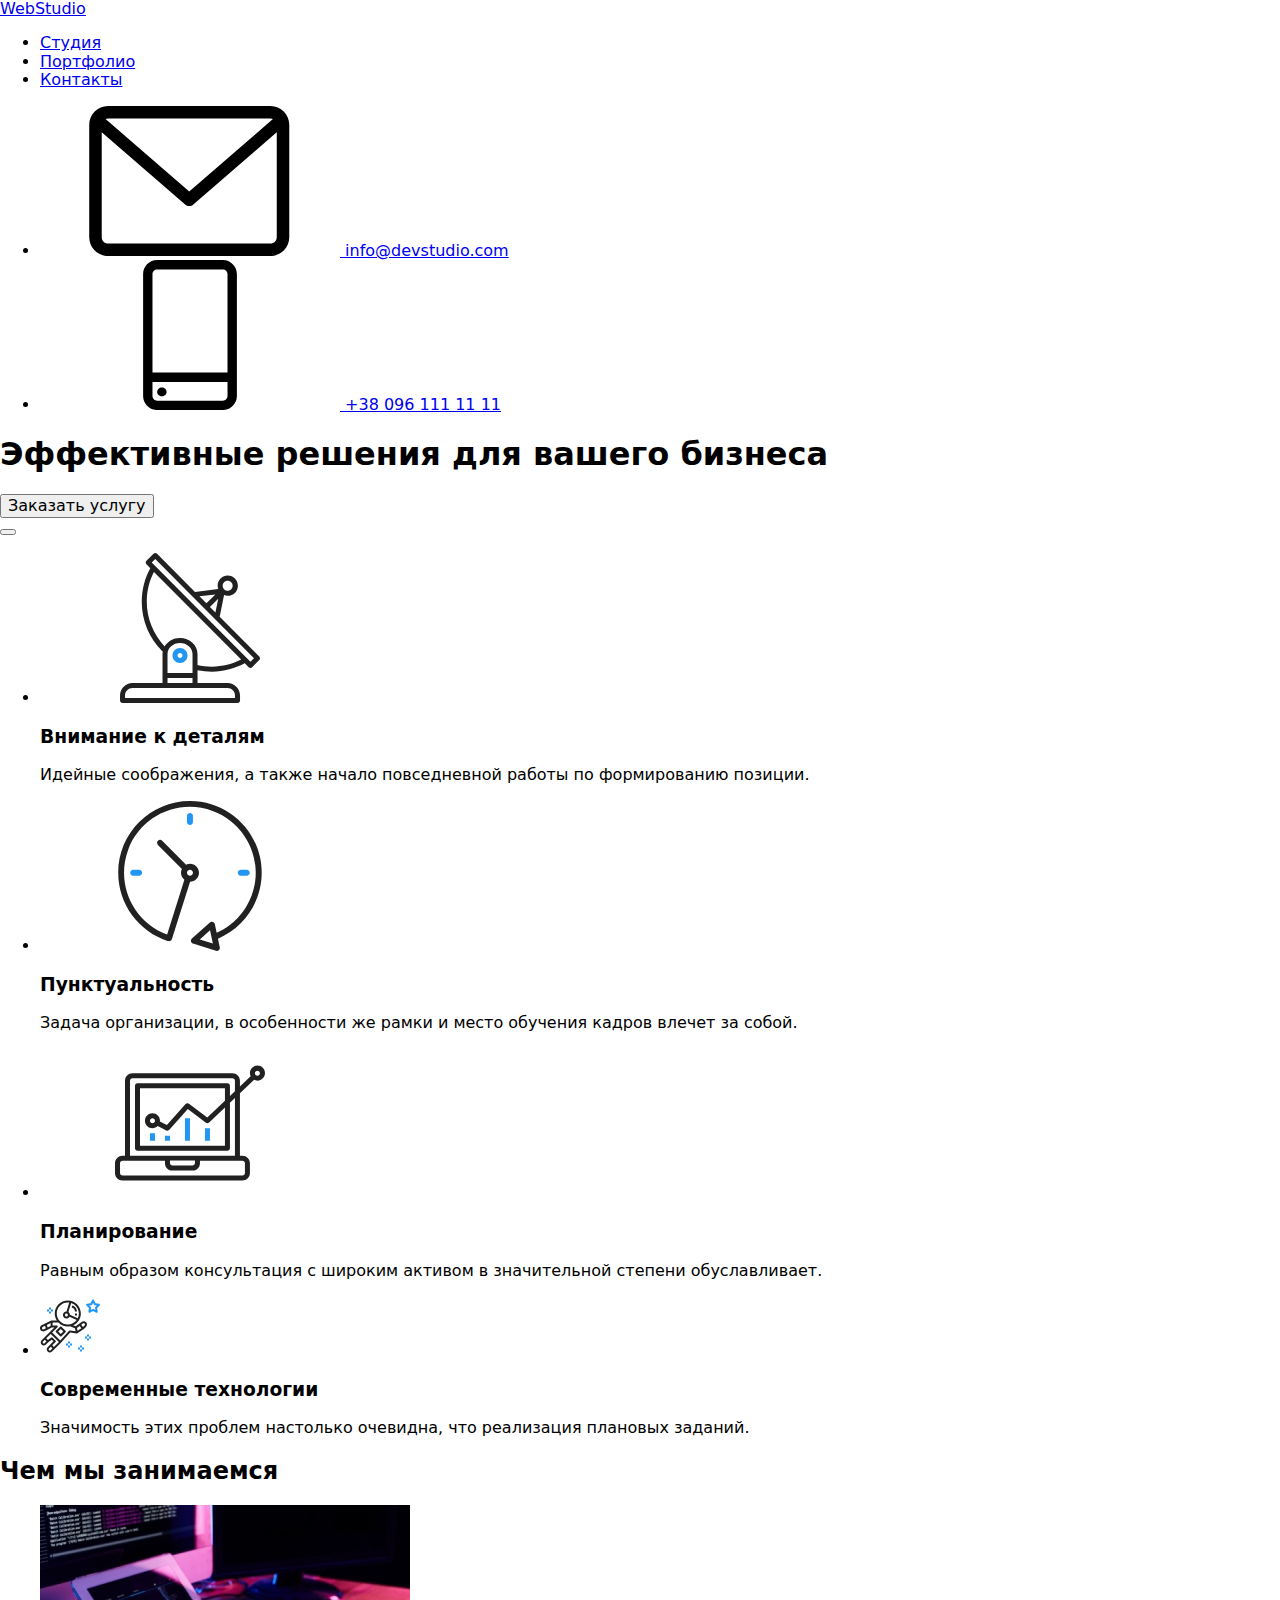
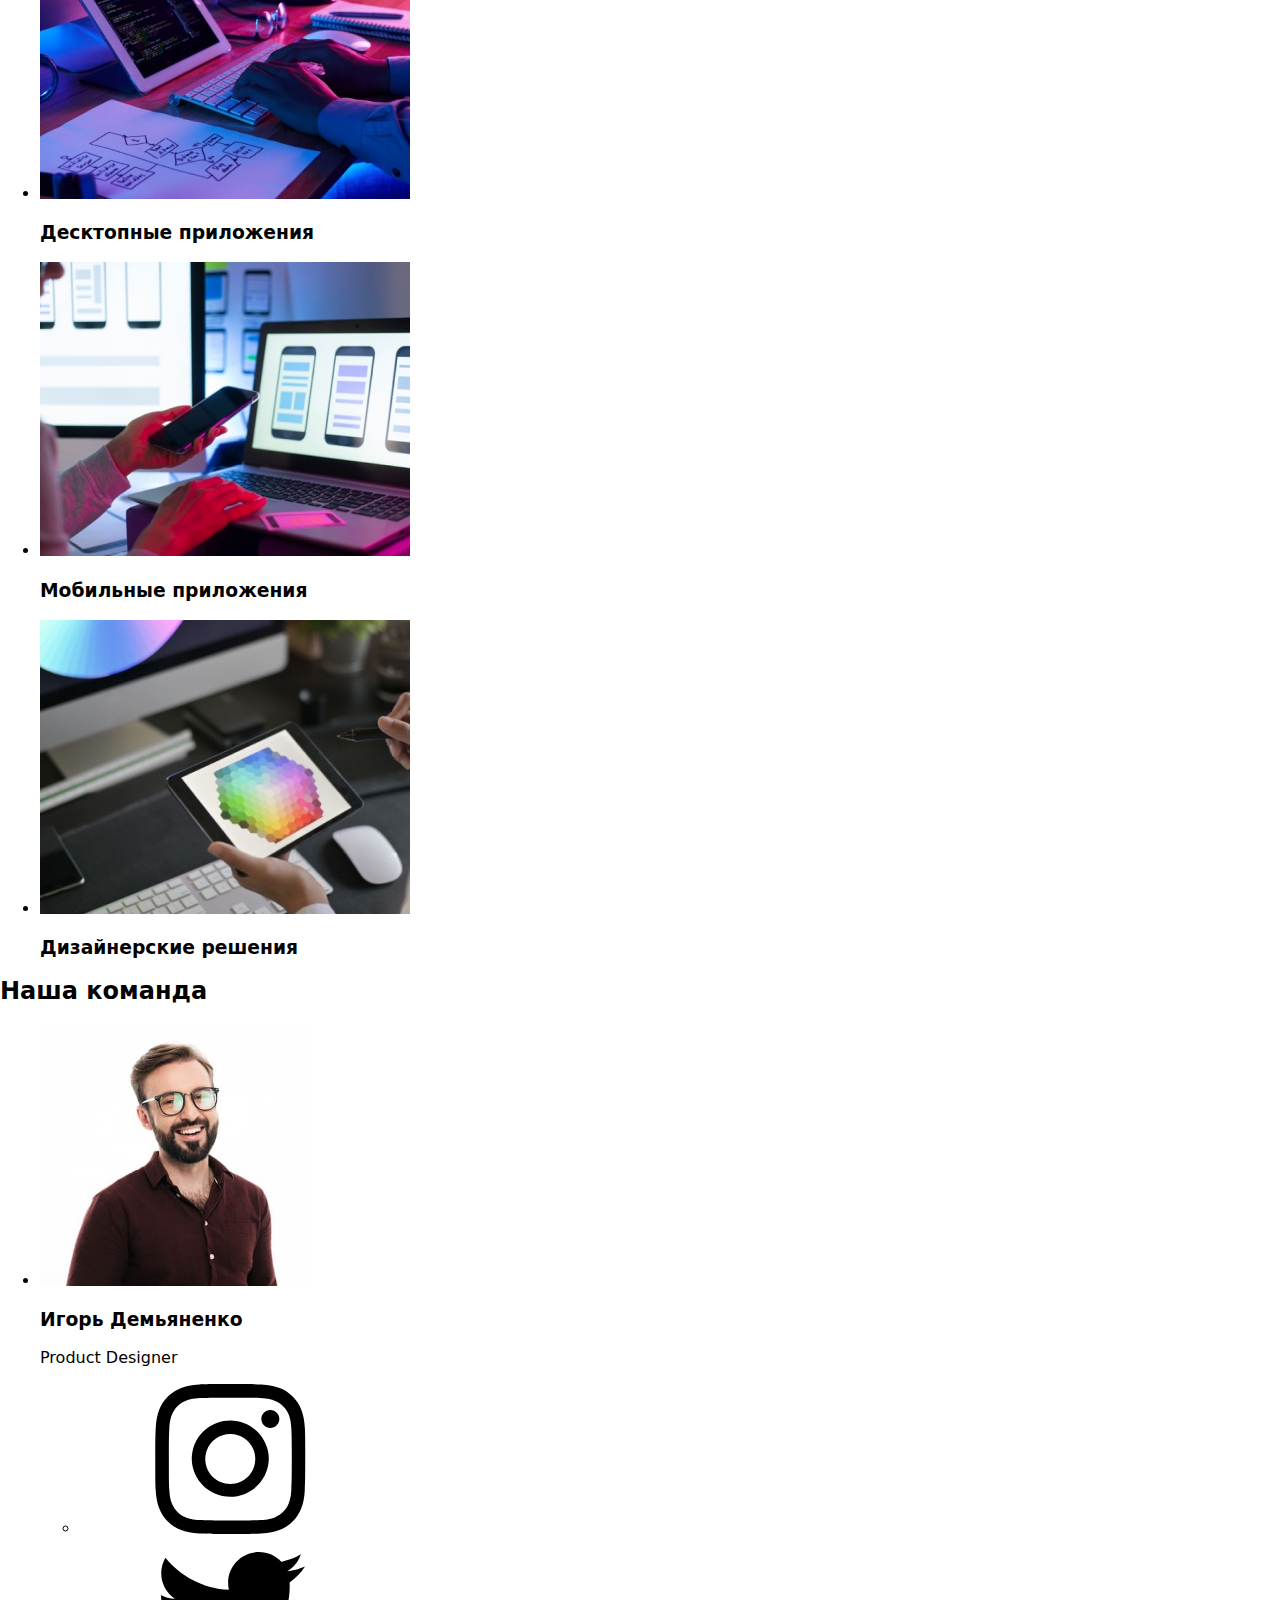
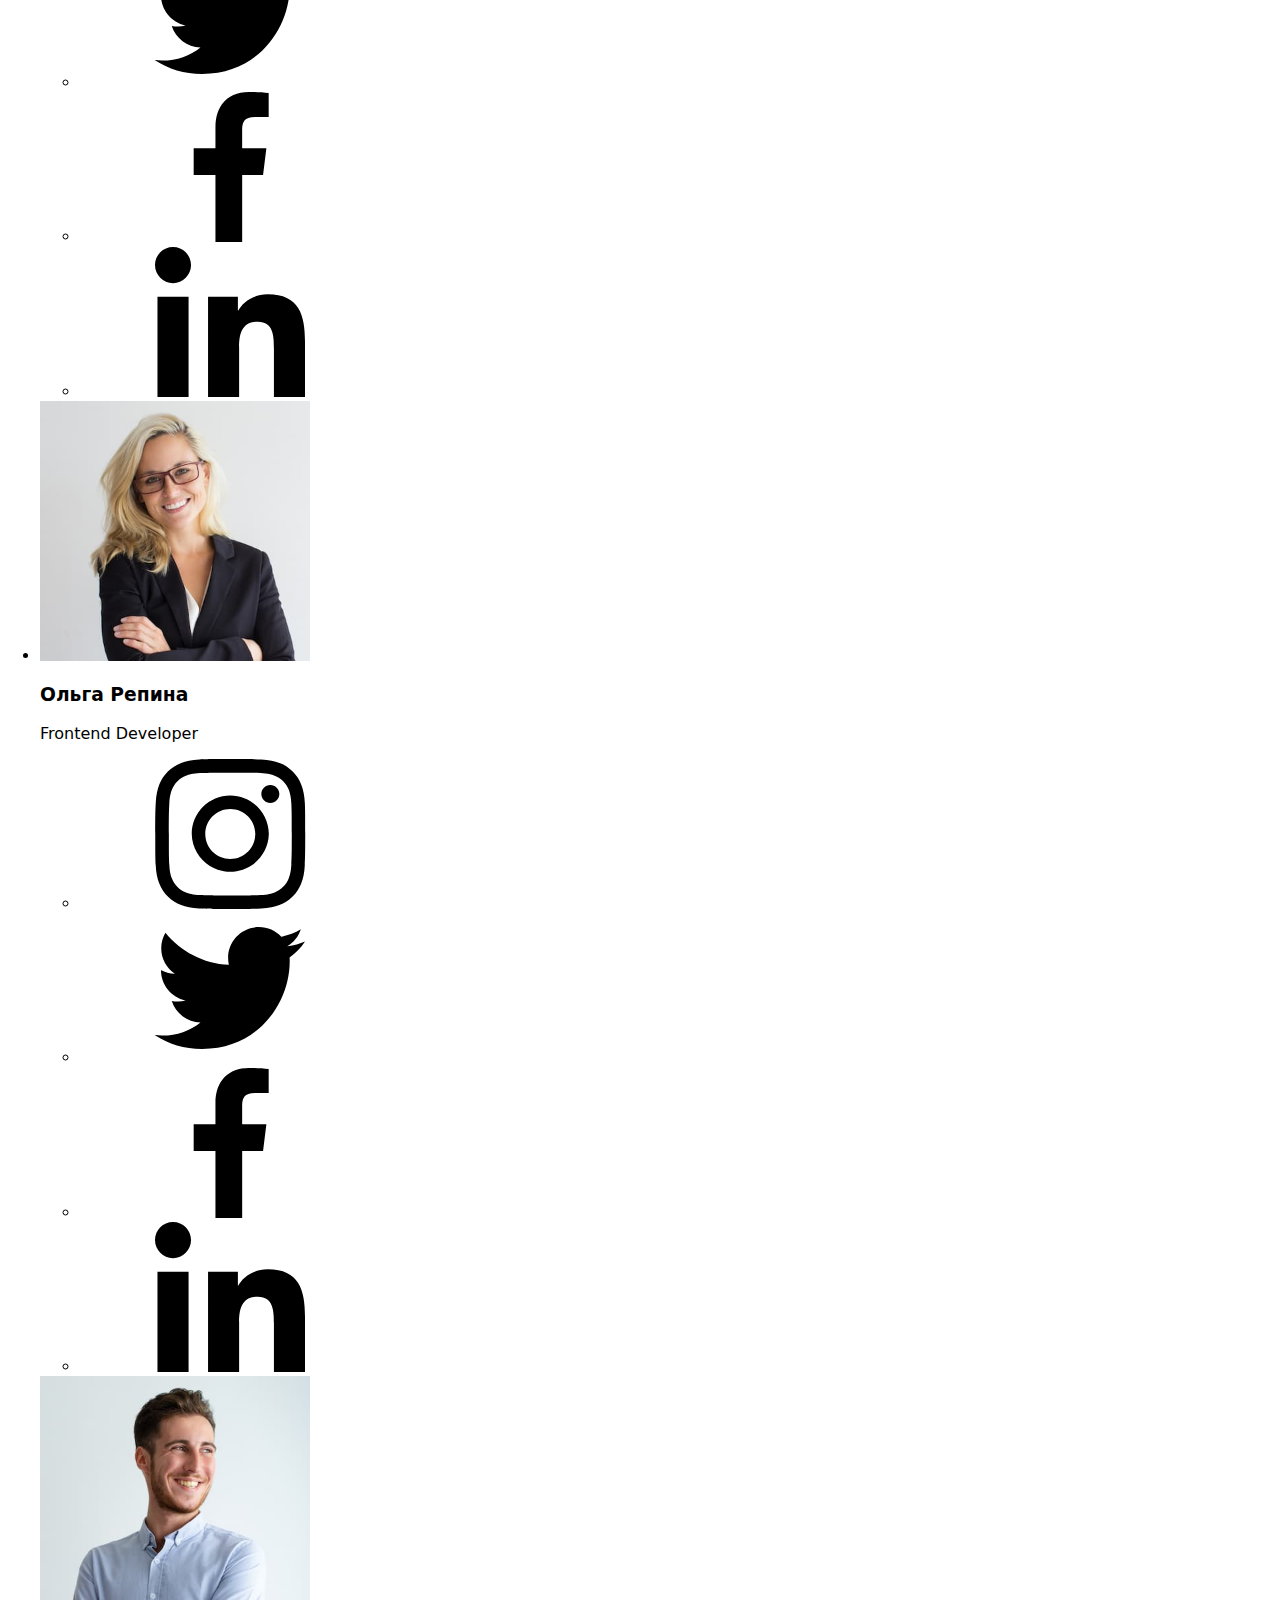
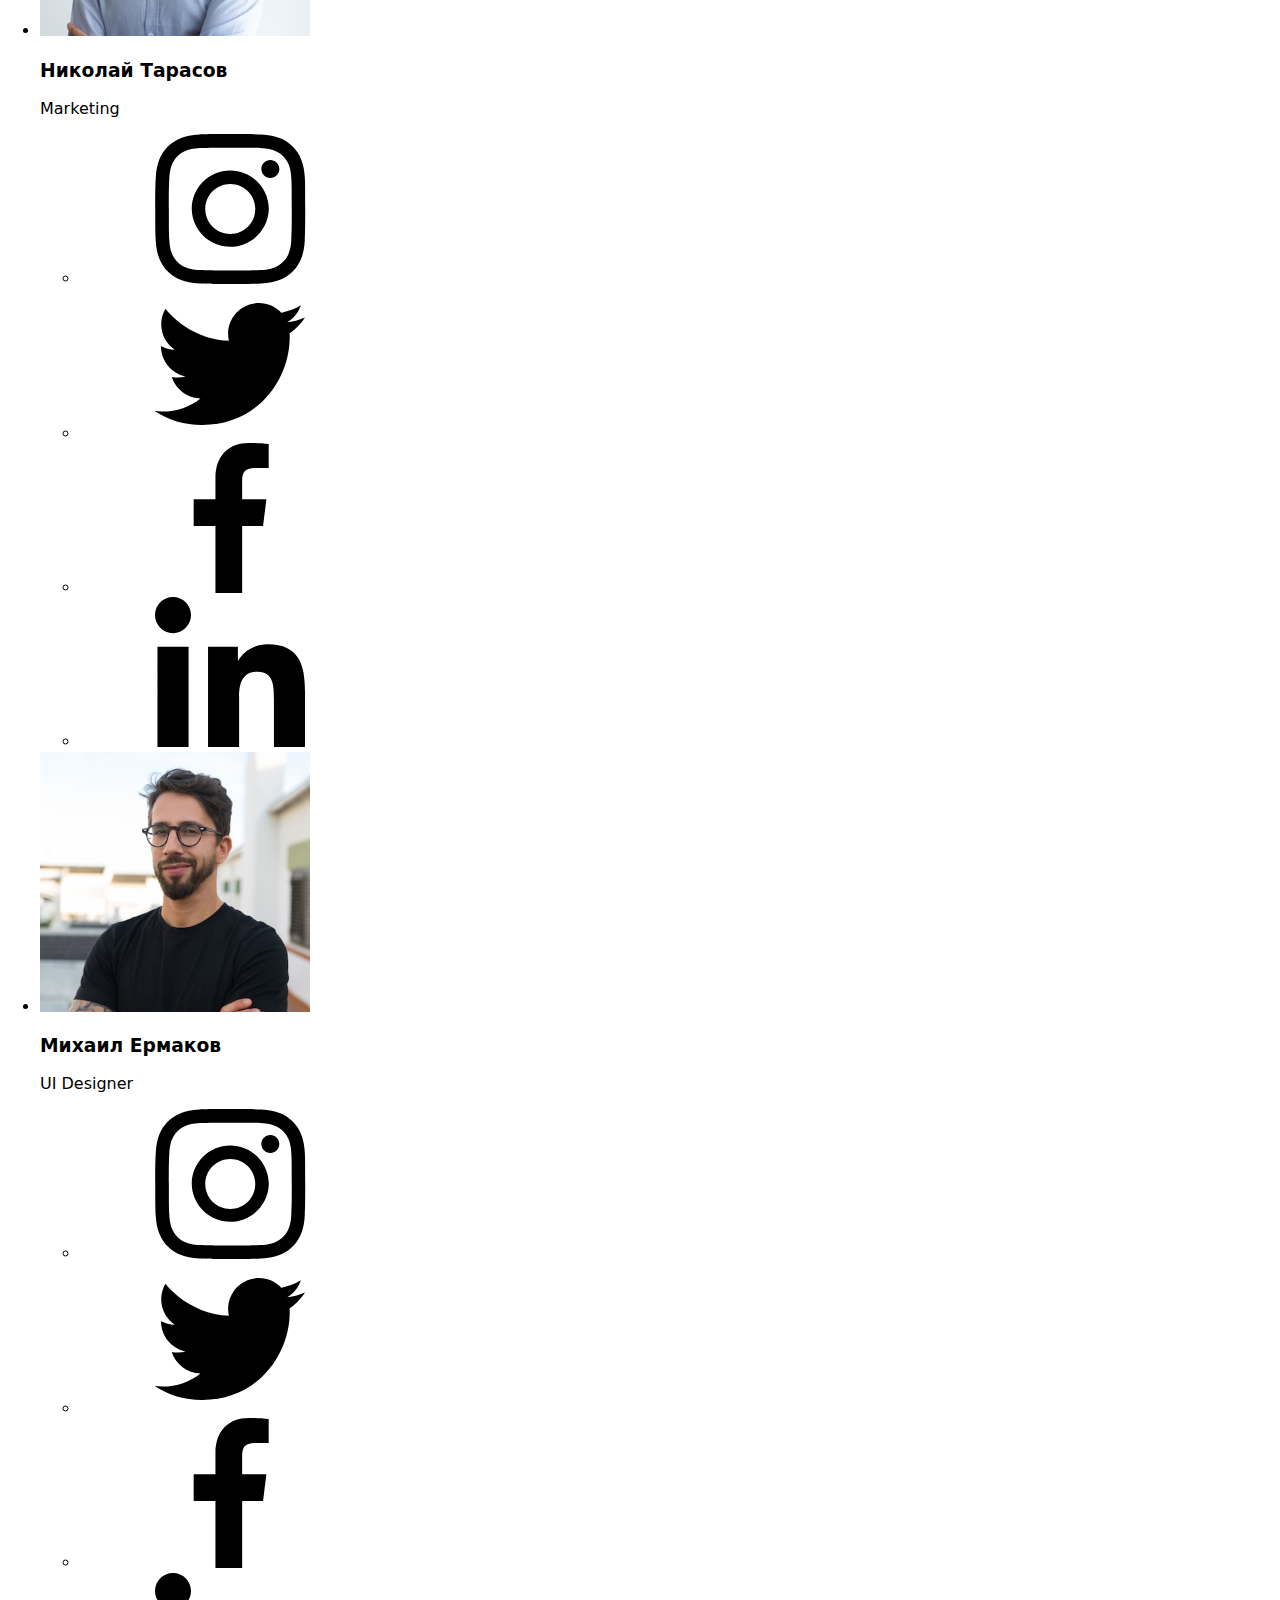
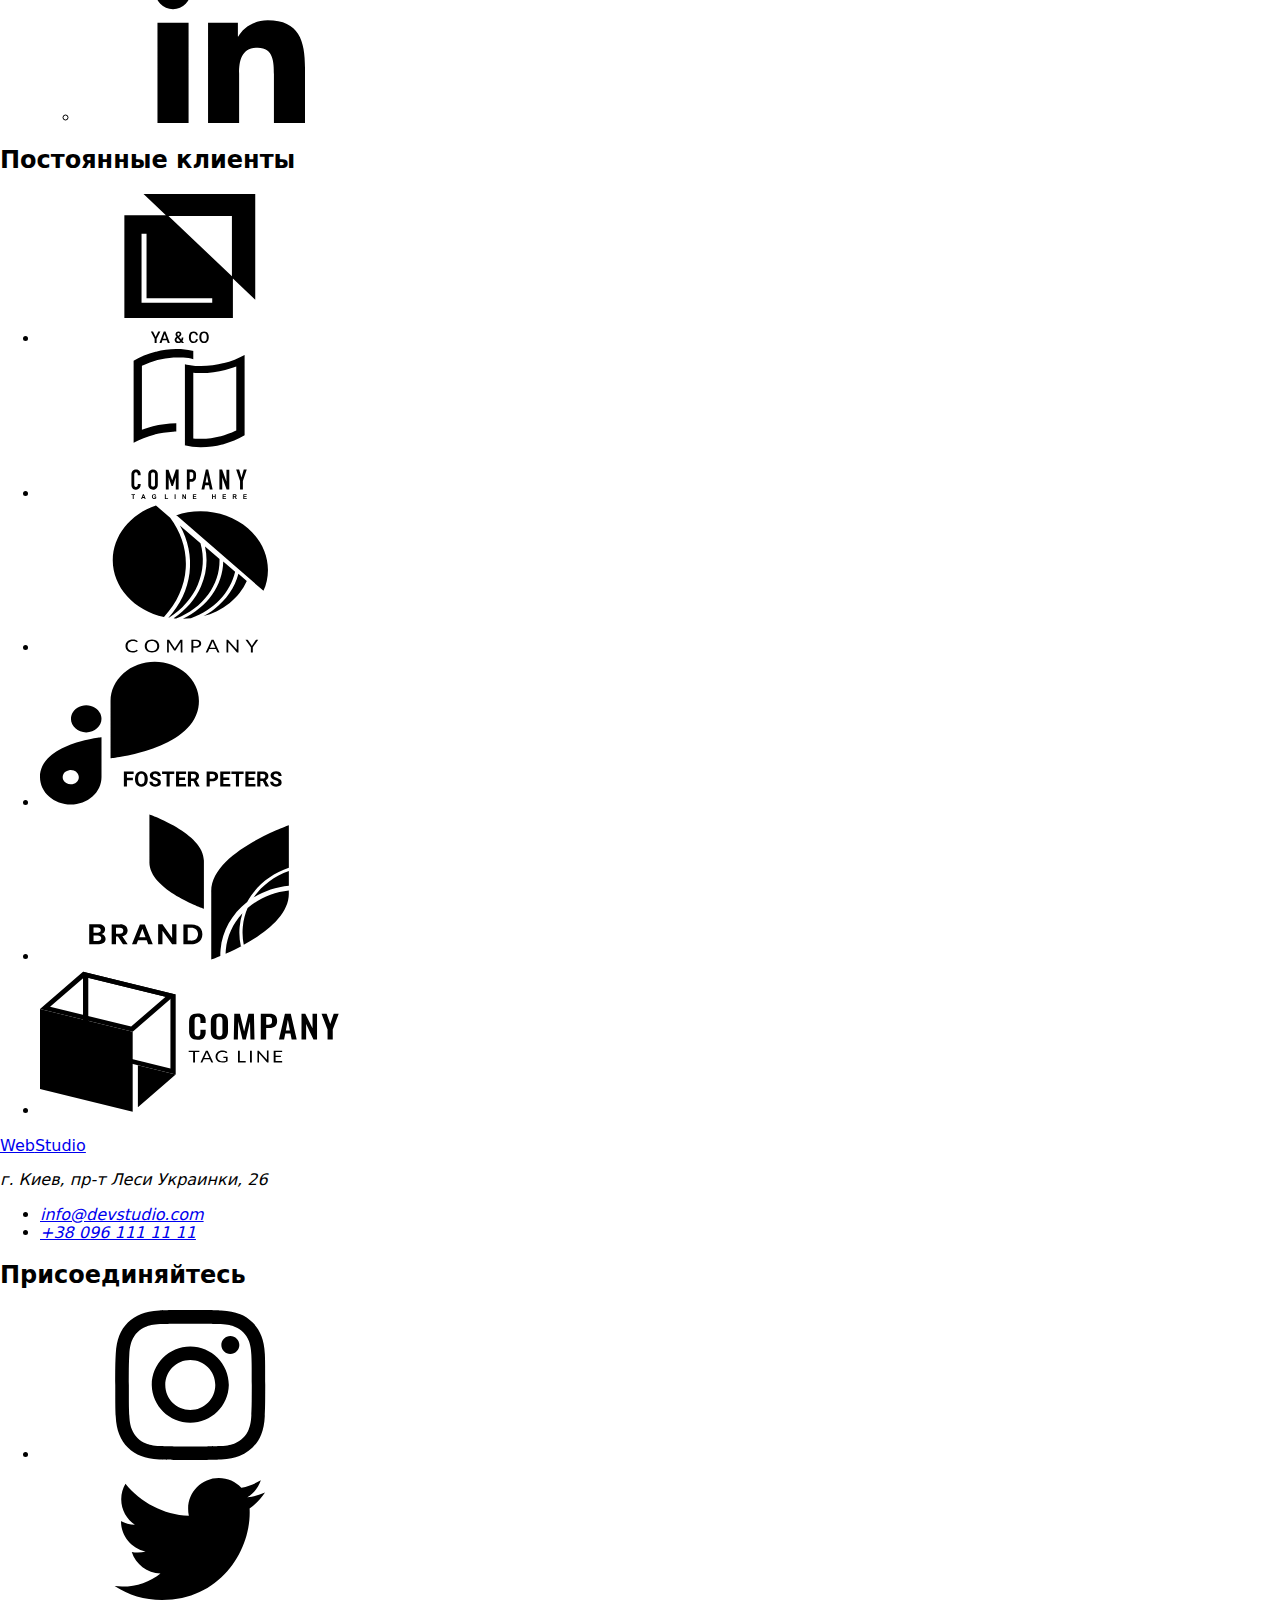
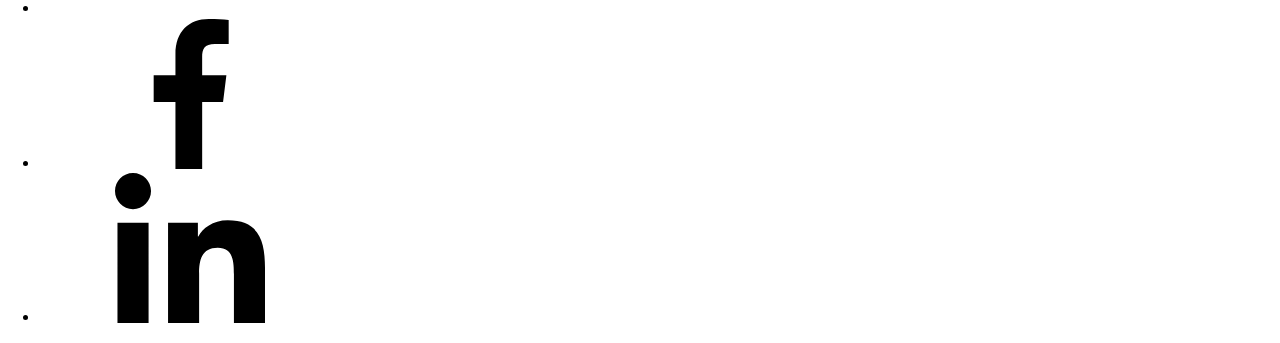
==== index.html @ 9a1c15b3 "hkjhkj" ====
<!DOCTYPE html>
<html lang="ru">
<head>
    <meta charset="UTF-8">
    <meta http-equiv="X-UA-Compatible" content="IE=edge">
    <meta name="viewport" content="width=device-width, initial-scale=1.0">
    <link rel="stylesheet" href="https://cdnjs.cloudflare.com/ajax/libs/modern-normalize/1.0.0/modern-normalize.min.css"/>
    <link rel="stylesheet" href="./dist/css/main.min.css">
    <link rel="preconnect" href="https://fonts.gstatic.com">
    <link href="https://fonts.googleapis.com/css2?family=Raleway:wght@700&family=Roboto:wght@400;500;700;900&display=swap"
          rel="stylesheet">
    <title>Homework HTML+CSS of Yusupow E.</title>
</head>
<body>
    <!-- Header -->
    <header class="page-header">
        <div class="container">
            <nav class="navigation-menu">
                <a href="./index.html" class="logo"><span class="logo-half">Web</span>Studio</a>
                <ul class="list nav-list">
                    <li class="nav-items"> <a href="./index.html" class="nav-link link current">Студия</a></li>
                    <li class="nav-items"> <a href="./portfolio.html" class="nav-link link">Портфолио</a></li>
                    <li class="nav-items"> <a href="#" class="nav-link link">Контакты</a></li>
                </ul>
            </nav>
            <ul class="list contact-list">
                <li class="contact-items"> 
                    <a href="mailto:info@devstudio.com" class="contact-link link">
                        <svg class="mail-icon">
                            <use href="./images/sprite.svg#envelope"></use>
                        </svg>
                        info@devstudio.com
                    </a>
                </li>

                <li class="contact-items">  
                    <a href="tel:+380961111111" class="contact-link link">
                        <svg class="phone-icon">
                            <use href="./images/sprite.svg#smartphone"></use>
                        </svg>
                        +38 096 111 11 11
                    </a>
                </li>
            </ul>
        </div>
        
    </header>
    <!-- /Header -->

    <!-- Main content -->
    <!-- <div class="container"></div> -->
    <main>
        <!-- Hero -->
        <section class="hero">
            <div class="container">
                <h1 class="hero-title">Эффективные решения для вашего бизнеса</h1>
                <button type="button" class="hero-btn" data-modal-open>Заказать услугу</button>
                
                <div class="backdrop is-hidden" data-modal>
                    <div class="modal">
                        <button class="btn-close" data-modal-close></button>
                    </div>
                </div>

            </div>
        </section>
        <!-- /Hero -->
                
        <!-- About features section -->
        <section class="features-section">
            <div class="container">
                <ul class="list features-set">
                    <li class="feature-item">
                        <div class="feature-icons-container">
                            <svg  class="feature-icons">
                                <use href="./images/sprite.svg#antenna"></use>
                             </svg>
                        </div>
                        <h3 class="feature-title">Внимание к деталям</h3>
                        <p class="feature-description">Идейные соображения, а также начало повседневной работы по формированию позиции.</p>
                    </li>
                    <li class="feature-item">
                        <div class="feature-icons-container">
                            <svg class="feature-icons">
                                <use href="./images/sprite.svg#clock"></use>
                            </svg>
                        </div>
                       
                        <h3 class="feature-title">Пунктуальность</h3>
                        <p class="feature-description">Задача организации, в особенности же рамки и место обучения кадров влечет за собой.</p>
                    </li>
                    <li class="feature-item">
                        <div class="feature-icons-container">
                            <svg  class="feature-icons">
                            <use href="./images/sprite.svg#diagram"></use>
                        </svg>
                        </div>
                        
                        <h3 class="feature-title">Планирование</h3>
                        <p class="feature-description">Равным образом консультация с широким активом в значительной степени обуславливает.</p>
                    </li>
                    <li class="feature-item">
                        <div class="feature-icons-container">
                            <svg  class="feature-icons" width="60" height="60">
                            <use href="./images/sprite.svg#astronaut"></use>
                        </svg>
                        </div>
                        
                        <h3 class="feature-title">Современные технологии</h3>
                        <p class="feature-description">Значимость этих проблем настолько очевидна, что реализация плановых заданий.</p>
                    </li>
                </ul>
            </div>
        </section>
        <!-- /About features section -->
        
        <!-- About services section -->
        <section class="services-section">
            <div class="container">
                <h2 class="service-title">Чем мы занимаемся</h2>
                <ul class="list service-set">
                    <li class="service-item">
                        <div class="service-thumb">
                            <img src="./images/box1.jpg" alt="website development" height="294" width="370">
                            <h3 class="service-type">
                                Десктопные приложения
                            </h3>
                        </div>
                    </li>
                    
                    <li class="service-item">
                        <div class="service-thumb">
                            <img src="./images/box2.jpg" alt="webdesign creation" height="294" width="370">
                            <h3 class="service-type">
                                Мобильные приложения
                            </h3>
                        </div>
                    </li>
                    
                    <li class="service-item">
                        <div class="service-thumb">
                            <img src="./images/box3.jpg" alt="developer tools" height="294" width="370">
                            <h3 class="service-type">
                                Дизайнерские решения
                            </h3>
                        </div>
                    </li>
                </ul>
            </div>    
        </section>
        <!-- /About services section -->

        <!-- About team section -->
        <section class="team-section">
            <div class="container">
                <h2 class="team-title">Наша команда</h2>
                <ul class="list team-set">
                    <li class="team-card">
                        <img src="./images/pdesigner.jpg" alt="member of the team" height="260" width="270">
                        <div class="card-member">
                            <h3 class="team-member">Игорь Демьяненко</h3>
                            <p class="profession">Product Designer</p>
                            <ul class="member-icons">
                                <li class="member-items"> 
                                    <a class="member-link" href="#" area-label="Иконка Инстаграм">
                                        <svg class="member-svg-icon">
                                            <use href="./images/sprite.svg#instagram"></use>
                                        </svg>
                                    </a>
                                    
                               </li>
                                <li class="member-items"> 
                                    <a class="member-link" href="#" area-label="Иконка Твиттер">
                                        <svg class="member-svg-icon">
                                            <use href="./images/sprite.svg#twitter"></use>
                                        </svg>
                                    </a>
                                    
                                </li>
                                <li class="member-items"> 
                                    <a class="member-link" href="#" area-label="Иконка Фейсбук">
                                        <svg class="member-svg-icon">
                                            <use href="./images/sprite.svg#facebook"></use>
                                        </svg>
                                    </a>
                                    
                                </li>
                                <li class="member-items"> 
                                    <a class="member-link" href="#" area-label="Иконка Линкедин">
                                        <svg class="member-svg-icon">
                                            <use href="./images/sprite.svg#linkedin"></use>
                                        </svg>
                                    </a>
                                    
                                </li>
                            </ul>
                        </div>
                    </li>

                    <li class="team-card">
                        <img src="./images/fdeveloper.jpg" alt="member of the team" height="260" width="270">
                        <div class="card-member">
                            <h3 class="team-member">Ольга Репина</h3>
                            <p class="profession">Frontend Developer</p>
                            <ul class="member-icons">
                                <li class="member-items">
                                    <a class="member-link" href="#" area-label="Иконка Инстаграм">
                                        <svg class="member-svg-icon">
                                            <use href="./images/sprite.svg#instagram"></use>
                                        </svg>
                                    </a>
                                
                                </li>
                                <li class="member-items">
                                    <a class="member-link" href="#" area-label="Иконка Твиттер">
                                        <svg class="member-svg-icon">
                                            <use href="./images/sprite.svg#twitter"></use>
                                        </svg>
                                    </a>
                                
                                </li>
                                <li class="member-items">
                                    <a class="member-link" href="#" area-label="Иконка Фейсбук">
                                        <svg class="member-svg-icon">
                                            <use href="./images/sprite.svg#facebook"></use>
                                        </svg>
                                    </a>
                                
                                </li>
                                <li class="member-items">
                                    <a class="member-link" href="#" area-label="Иконка Линкедин">
                                        <svg class="member-svg-icon">
                                            <use href="./images/sprite.svg#linkedin"></use>
                                        </svg>
                                    </a>
                                
                                </li>
                            </ul>
                        </div>

                    </li>

                    <li class="team-card">
                        <img src="./images/marketing.jpg" alt="member of the team" height="260" width="270">  
                        <div class="card-member">
                            <h3 class="team-member">Николай Тарасов</h3>
                            <p class="profession">Marketing</p>
                            <ul class="member-icons">
                                <li class="member-items">
                                    <a class="member-link" href="#" area-label="Иконка Инстаграм">
                                        <svg class="member-svg-icon">
                                            <use href="./images/sprite.svg#instagram"></use>
                                        </svg>
                                    </a>
                                
                                </li>
                                <li class="member-items">
                                    <a class="member-link" href="#" area-label="Иконка Твиттер">
                                        <svg class="member-svg-icon">
                                            <use href="./images/sprite.svg#twitter"></use>
                                        </svg>
                                    </a>
                                
                                </li>
                                <li class="member-items">
                                    <a class="member-link" href="#" area-label="Иконка Фейсбук">
                                        <svg class="member-svg-icon">
                                            <use href="./images/sprite.svg#facebook"></use>
                                        </svg>
                                    </a>
                                
                                </li>
                                <li class="member-items">
                                    <a class="member-link" href="#" area-label="Иконка Линкедин">
                                        <svg class="member-svg-icon">
                                            <use href="./images/sprite.svg#linkedin"></use>
                                        </svg>
                                    </a>
                                
                                </li>
                            </ul>
                        </div>
                    </li>

                    <li class="team-card">
                        
                        <img src="./images/uldesigner.jpg" alt="member of the team" height="260" width="270">
                        <div class="card-member">
                            <h3 class="team-member">Михаил Ермаков</h3>
                            <p class="profession">UI Designer</p>
                            <ul class="member-icons">
                                <li class="member-items">
                                    <a class="member-link" href="#" area-label="Иконка Инстаграм">
                                        <svg class="member-svg-icon">
                                            <use href="./images/sprite.svg#instagram"></use>
                                        </svg>
                                    </a>
                                
                                </li>
                                <li class="member-items">
                                    <a class="member-link" href="#" area-label="Иконка Твиттер">
                                        <svg class="member-svg-icon">
                                            <use href="./images/sprite.svg#twitter"></use>
                                        </svg>
                                    </a>
                                
                                </li>
                                <li class="member-items">
                                    <a class="member-link" href="#" area-label="Иконка Фейсбук">
                                        <svg class="member-svg-icon">
                                            <use href="./images/sprite.svg#facebook"></use>
                                        </svg>
                                    </a>
                                
                                </li>
                                <li class="member-items">
                                    <a class="member-link" href="#" area-label="Иконка Линкедин">
                                        <svg class="member-svg-icon">
                                            <use href="./images/sprite.svg#linkedin"></use>
                                        </svg>
                                    </a>
                                
                                </li>
                            </ul>
                        </div>
                    </li>                 
                </ul>
            </div>
        </section>
        <!-- /About team section -->
        <section class="regular-customers">
            <div class="container">
                <h2 class="customers-title">Постоянные клиенты</h2>
                <ul class="customers-list">
                    <li class="customer-items">
                        <a class="customer-link" href="#" area-label="Иконка YA & CO">
                            <svg class="customer-icons">
                                <use href="./images/sprite.svg#yaco"></use>
                            </svg>
                        </a>
                        
                    </li>
                    <li class="customer-items">
                        <a class="customer-link" href="#" area-label="Иконка Tagline Here">
                            <svg class="customer-icons">
                                <use href="./images/sprite.svg#cth"></use>
                            </svg>
                        </a>
                        
                    </li>
                    <li class="customer-items">
                        <a class="customer-link" href="#" area-label="Иконка Company">
                            <svg class="customer-icons">
                                <use href="./images/sprite.svg#company"></use>
                            </svg>
                        </a>
                        
                    </li>
                    <li class="customer-items">
                        <a class="customer-link" href="#" area-label="Иконка Foster Peters">
                            <svg class="customer-icons">
                                <use href="./images/sprite.svg#fosterpeters"></use>
                            </svg>
                        </a>
                        
                    </li>
                    <li class="customer-items">
                        <a class="customer-link" href="#" area-label="Иконка Brand">
                            <svg class="customer-icons">
                                <use href="./images/sprite.svg#brand"></use>
                            </svg>
                        </a>
                        
                    </li>
                    <li class="customer-items">
                        <a class="customer-link" href="#" area-label="Иконка Company Tag Line">
                            <svg class="customer-icons">
                                <use href="./images/sprite.svg#tagline"></use>
                            </svg>
                        </a>
                        
                    </li>
                </ul>
            </div>
        
        </section>
    </main>
    <!-- /Main content -->

    <!-- Footer -->
    <footer class="footer-section">
        <div class="container footer">
            <div class="footer-main">
                <a href="./index.html" class="logo footer-logo"><span class="logo-half">Web</span>Studio</a>
                <address>
                    <p class="location">г. Киев, пр-т Леси Украинки, 26</p>
                    <ul class="list contact-list contact-footer">
                        <li>
                            <a href="mailto:info@devstudio.com" class="contact-link link">info@devstudio.com</a>
                        </li>
                        <li>
                            <a href="tel:+380961111111" class="contact-link link">+38 096 111 11 11</a>
                        </li>
                    </ul>
                </address>
            </div>
            <div class="join">
                <h2 class="join-title">Присоединяйтесь</h2>
                <ul class="join-icons-list">
                    <li class="join-items">
                        <a class="join-link" href="#" area-label="Иконка Инстаграм">
                            <svg class="join-svg-icon">
                                <use href="./images/sprite.svg#instagram"></use>
                            </svg>
                        </a>
                
                    </li>
                    <li class="join-items">
                        <a class="join-link" href="#" area-label="Иконка Твиттер">
                            <svg class="join-svg-icon">
                                <use href="./images/sprite.svg#twitter"></use>
                            </svg>
                        </a>
                
                    </li>
                    <li class="join-items">
                        <a class="join-link" href="#" area-label="Иконка Фейсбук">
                            <svg class="join-svg-icon">
                                <use href="./images/sprite.svg#facebook"></use>
                            </svg>
                        </a>
                
                    </li>
                    <li class="join-items">
                        <a class="join-link" href="#" area-label="Иконка Линкедин">
                            <svg class="join-svg-icon">
                                <use href="./images/sprite.svg#linkedin"></use>
                            </svg>
                        </a>
                
                    </li>
                </ul>
            </div>
        </div>
       
    </footer>
    <!-- /Footer -->
    <script src="./JS/modal.js"></script>
</body>
</html>
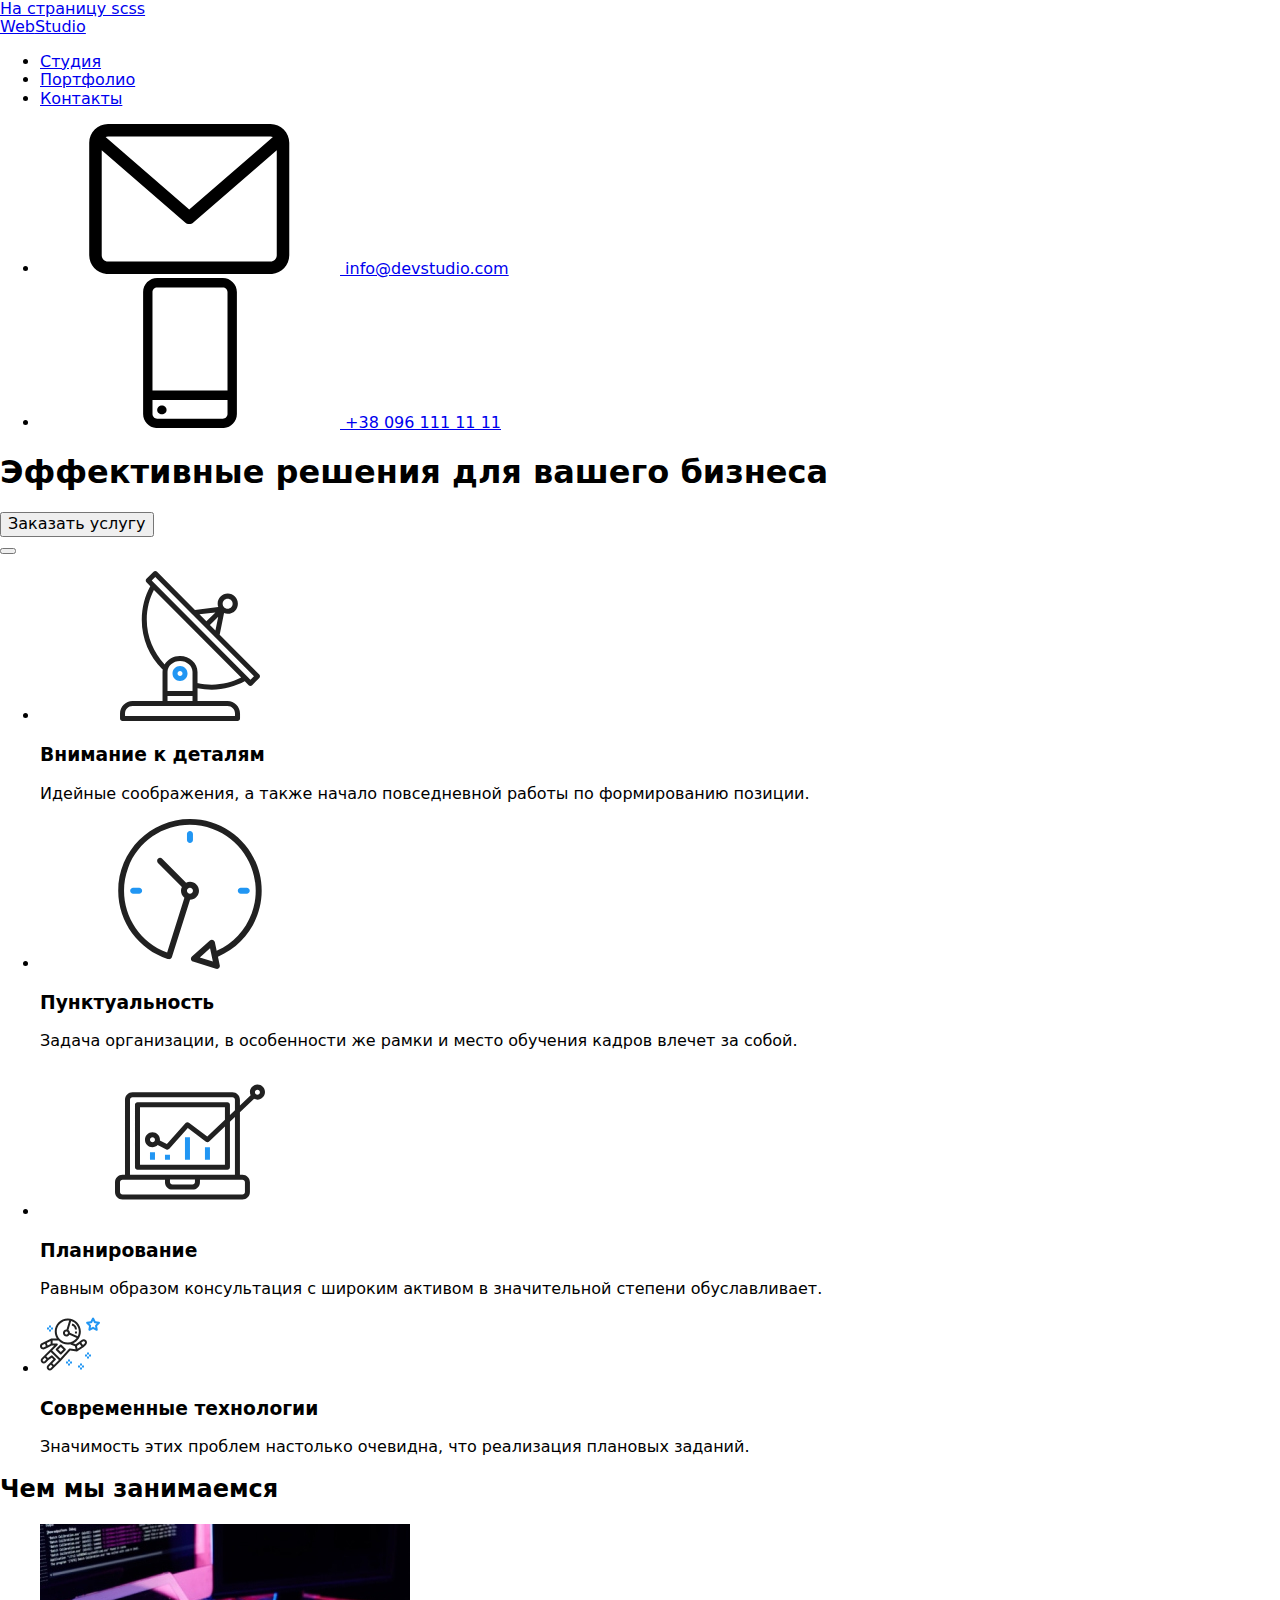
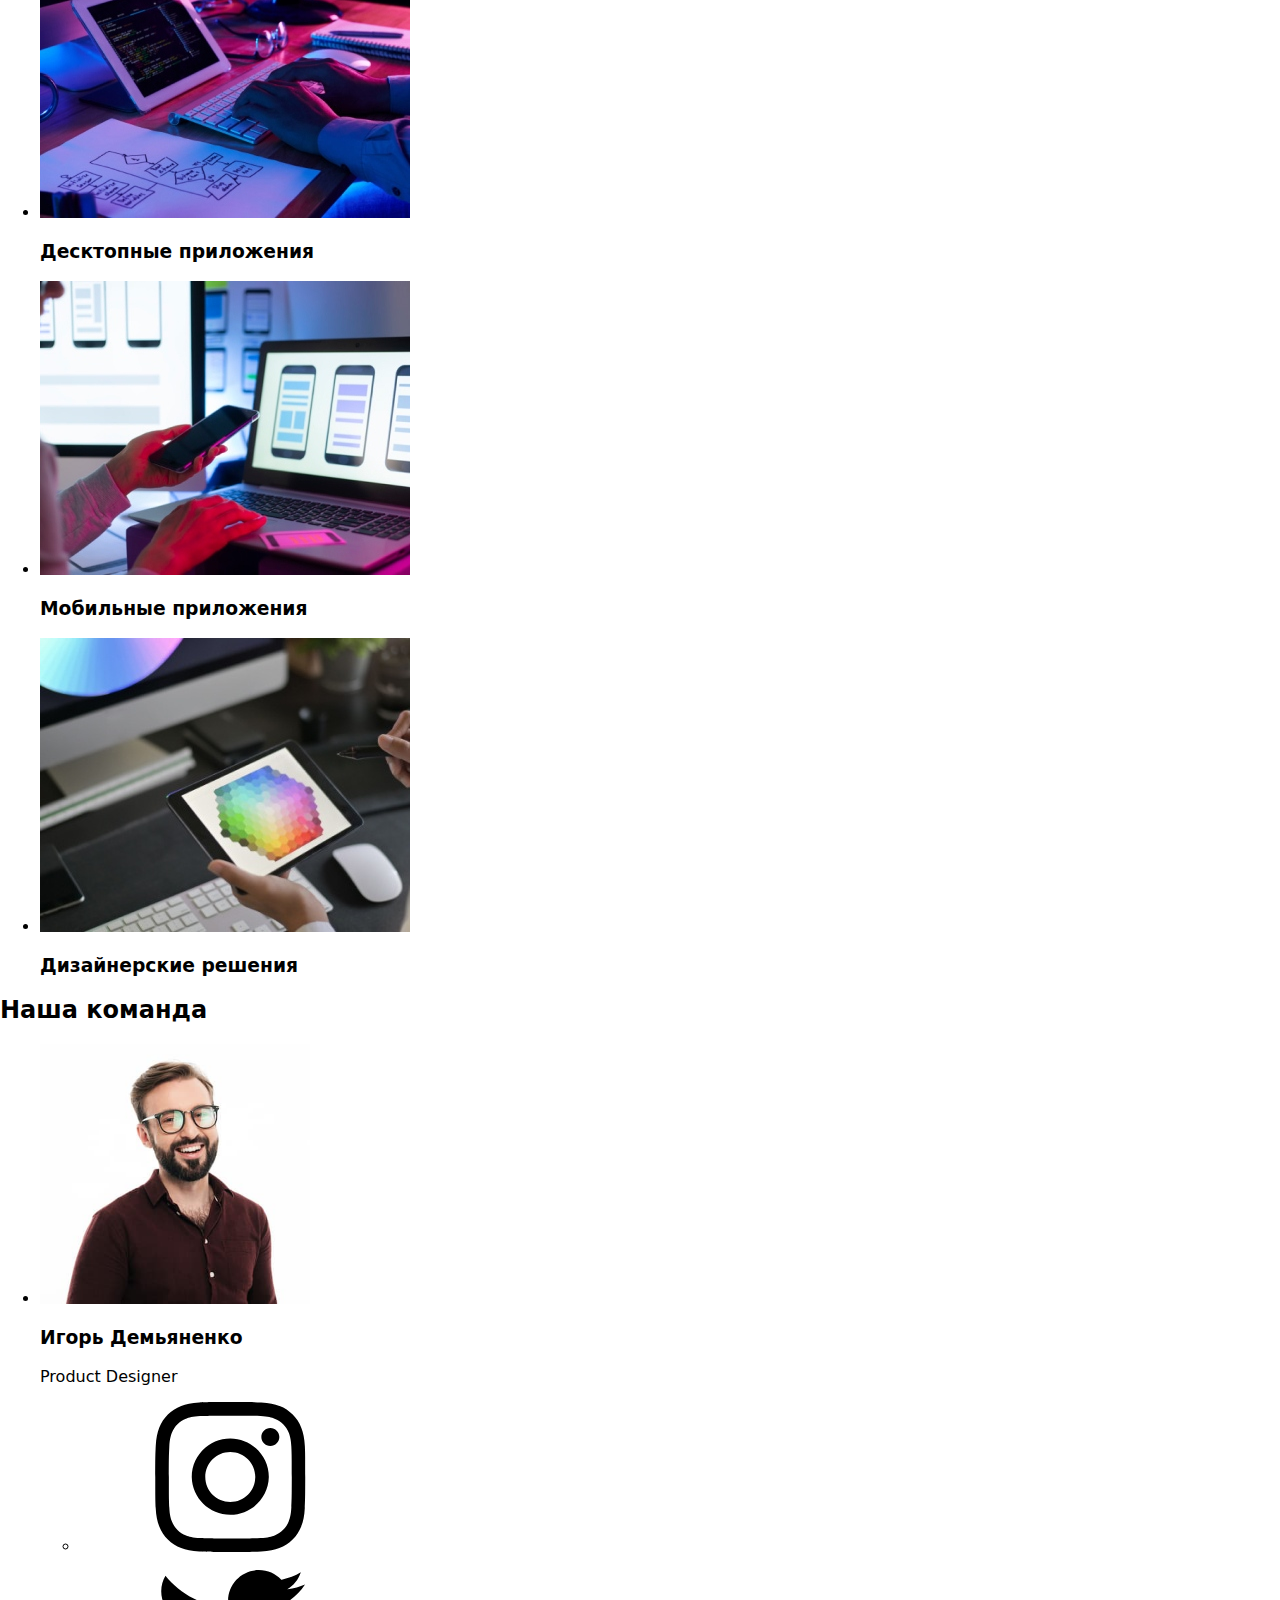
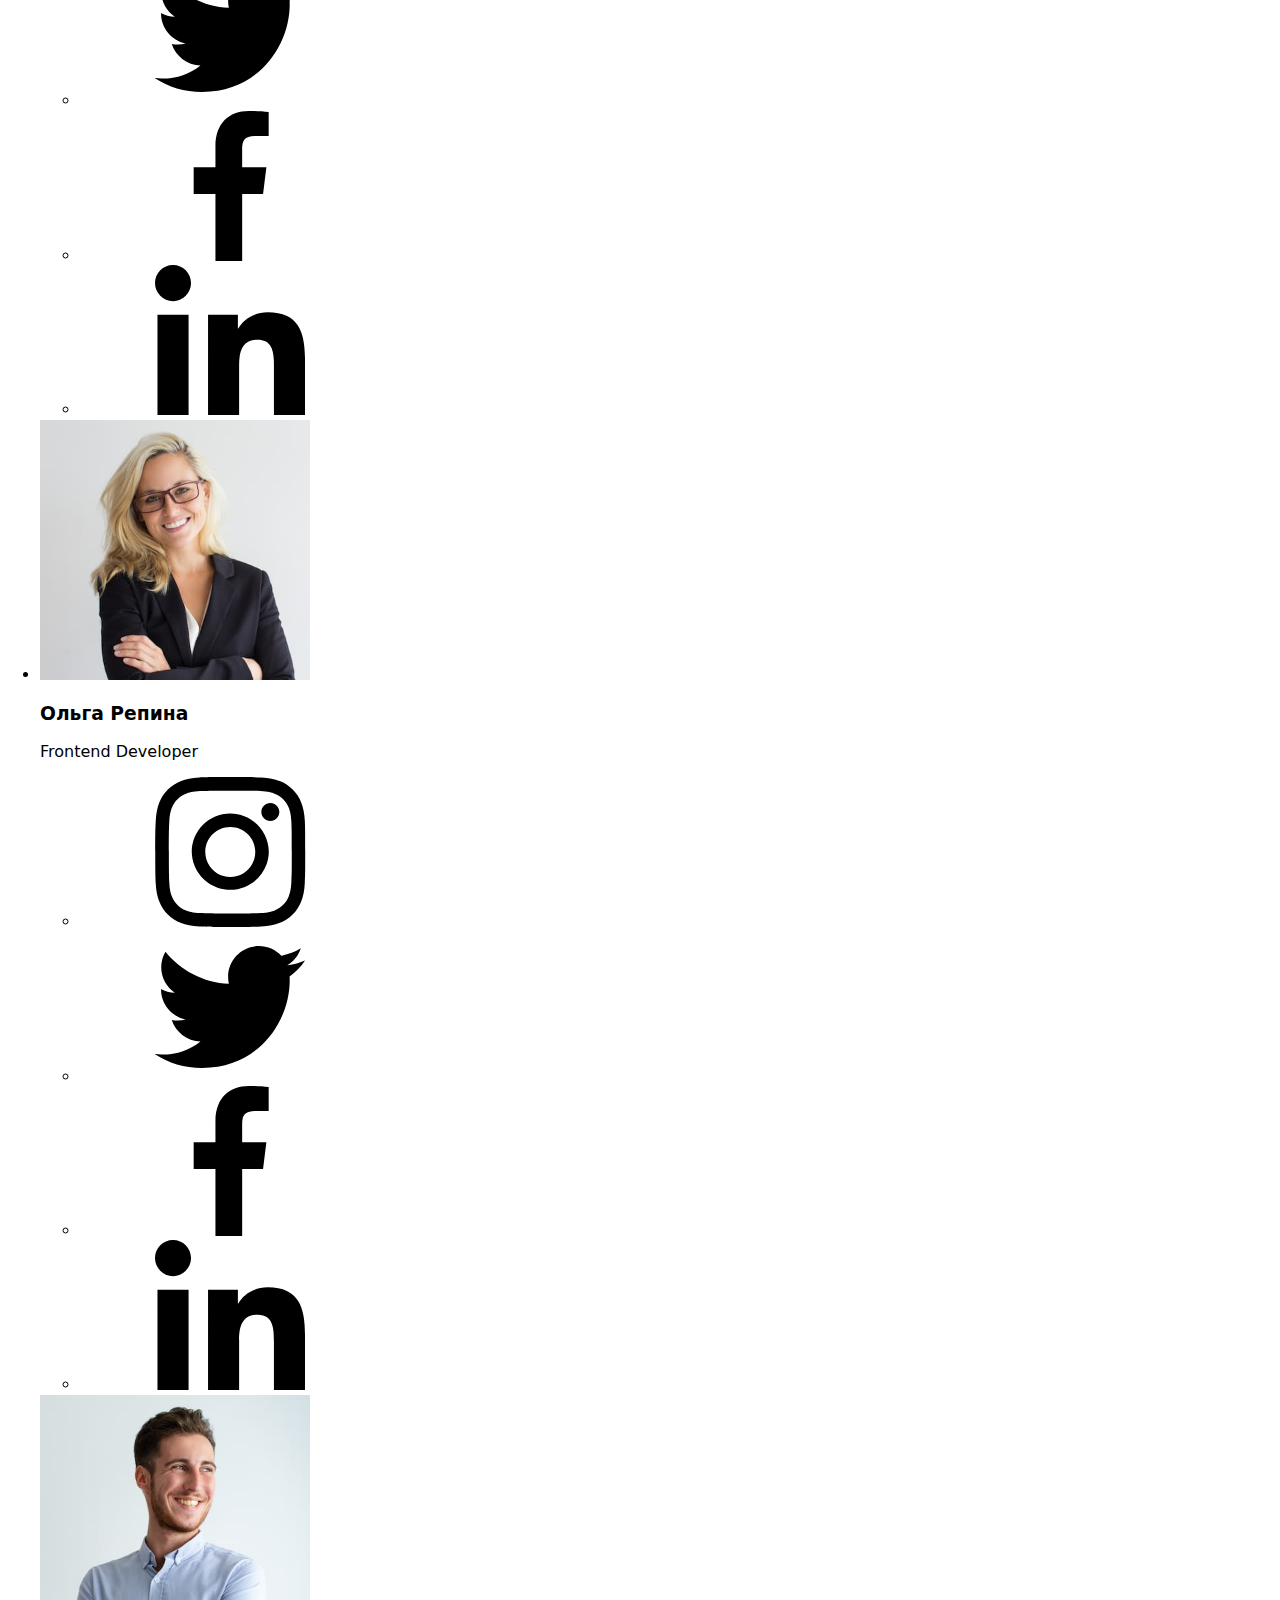
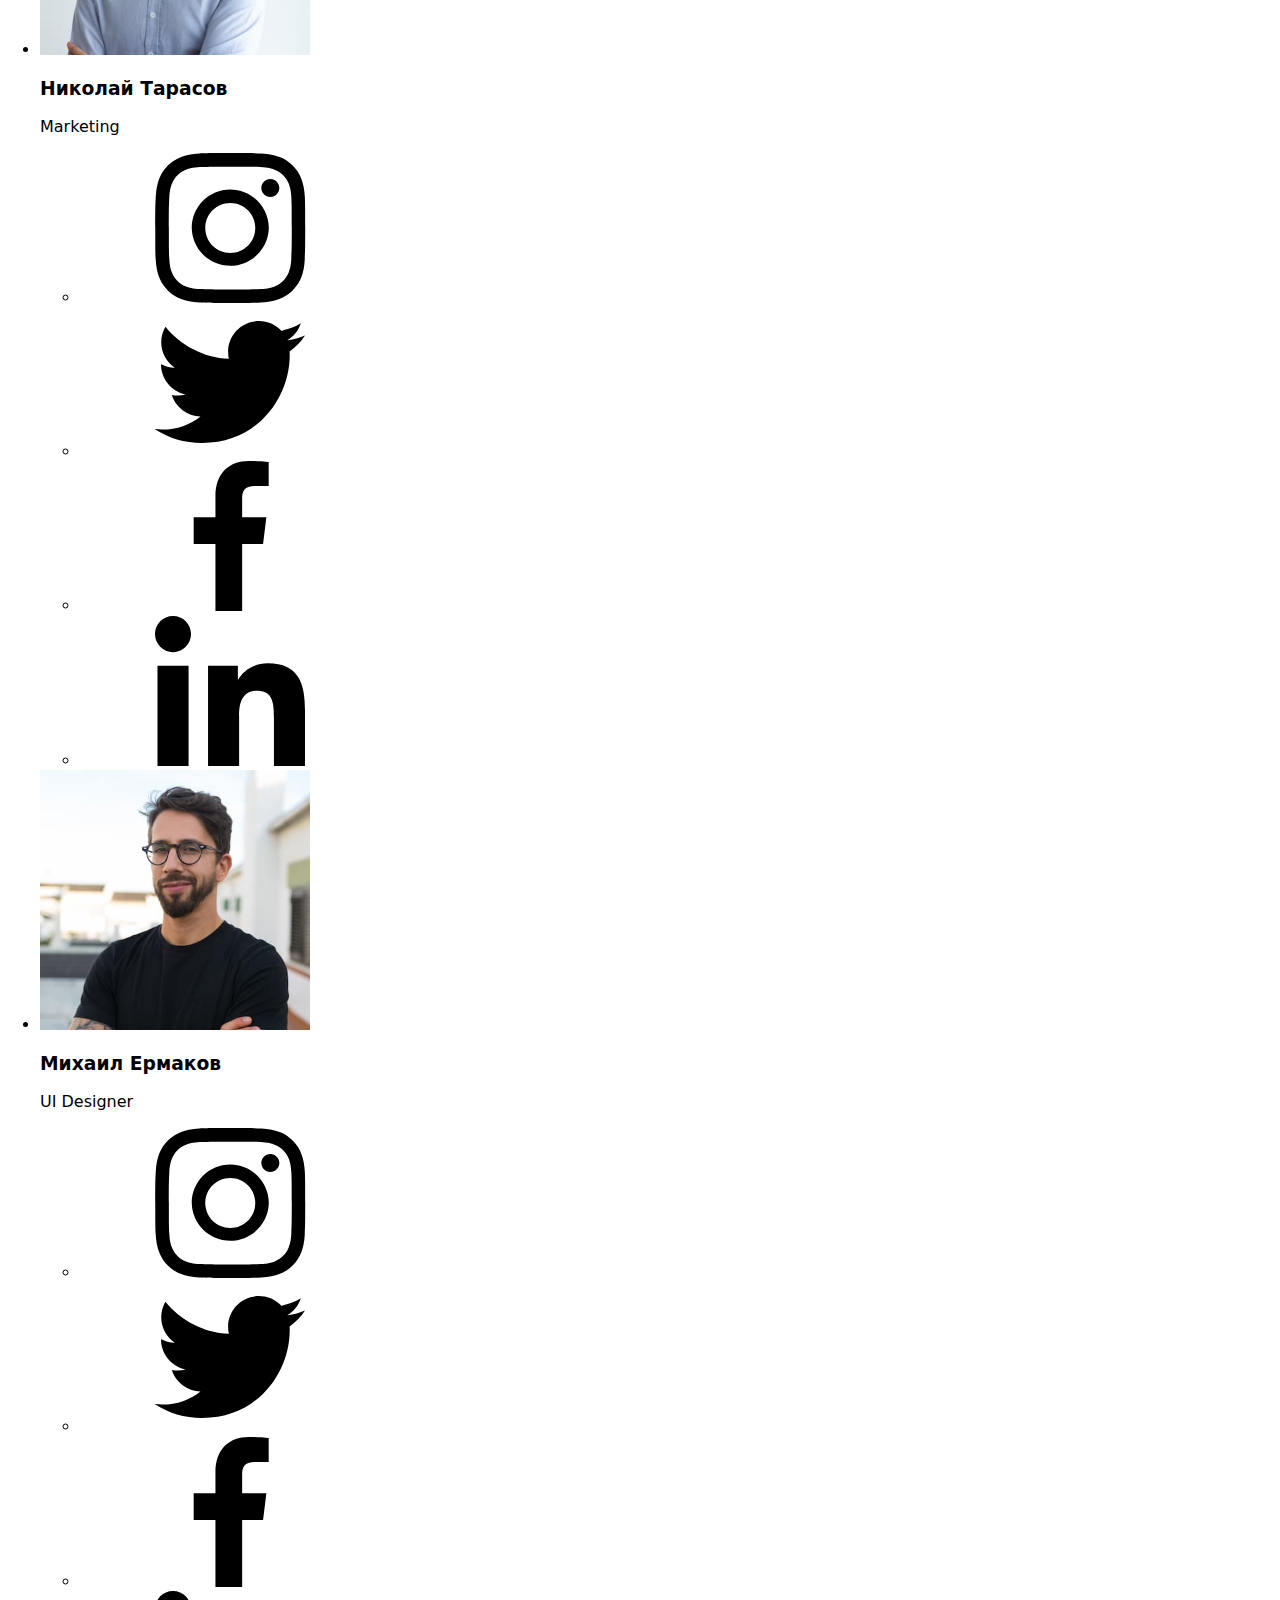
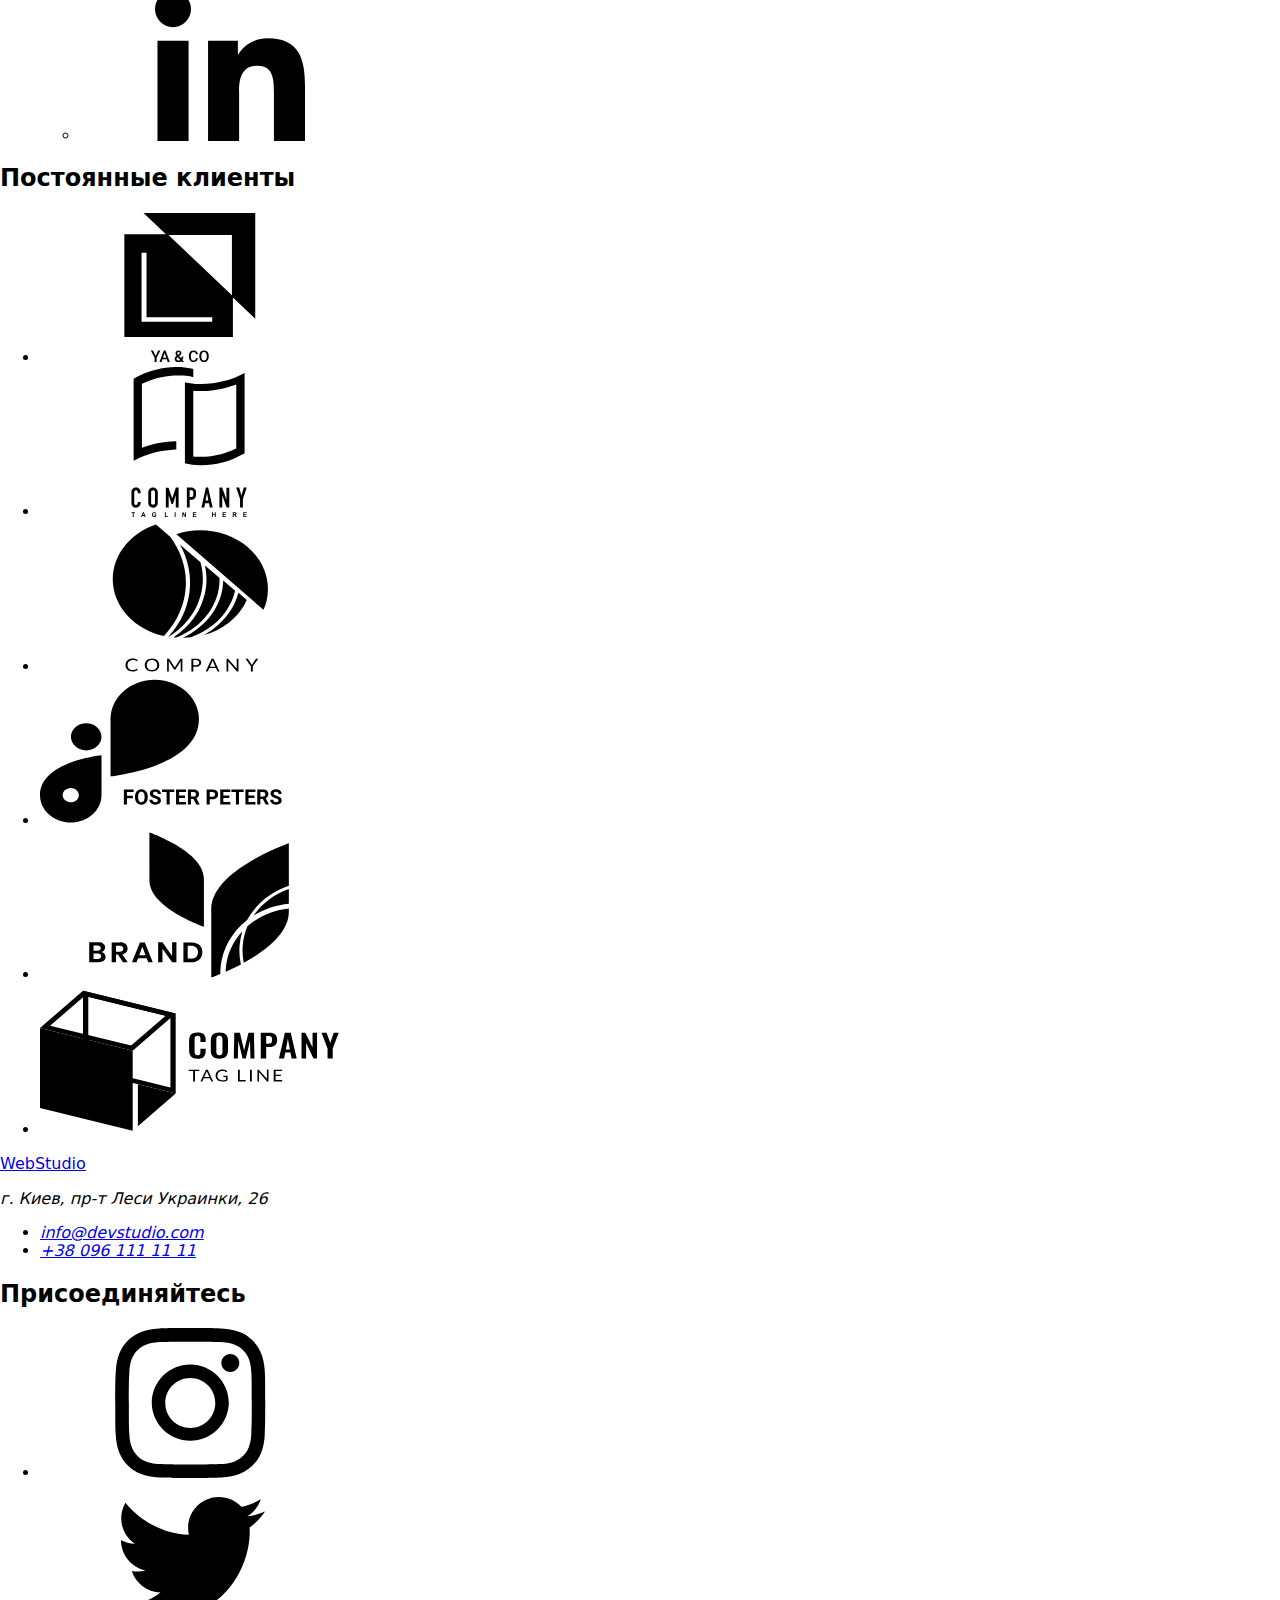
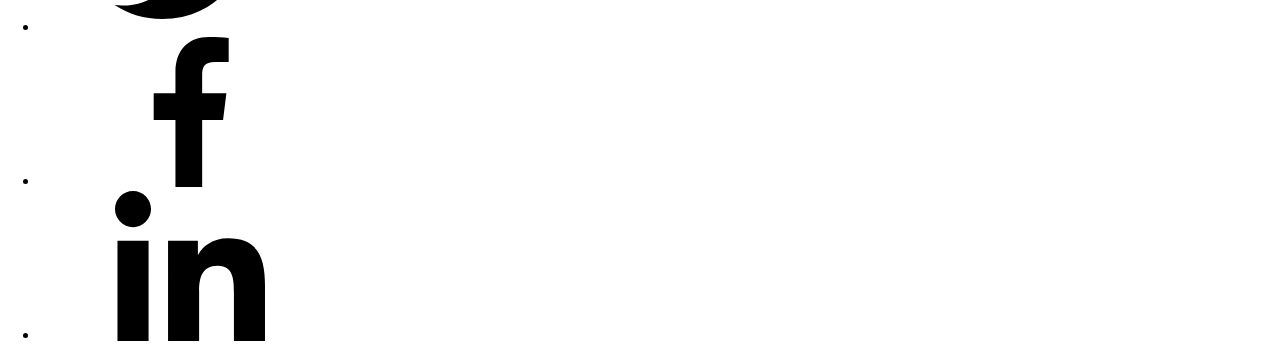
==== commit 9b1f6b1c: "oiuoi" ====
--- a/index.html
+++ b/index.html
@@ -12,6 +12,7 @@
     <title>Homework HTML+CSS of Yusupow E.</title>
 </head>
 <body>
+    <a href="./scss.html">На страницу scss</a>
     <!-- Header -->
     <header class="page-header">
         <div class="container">
